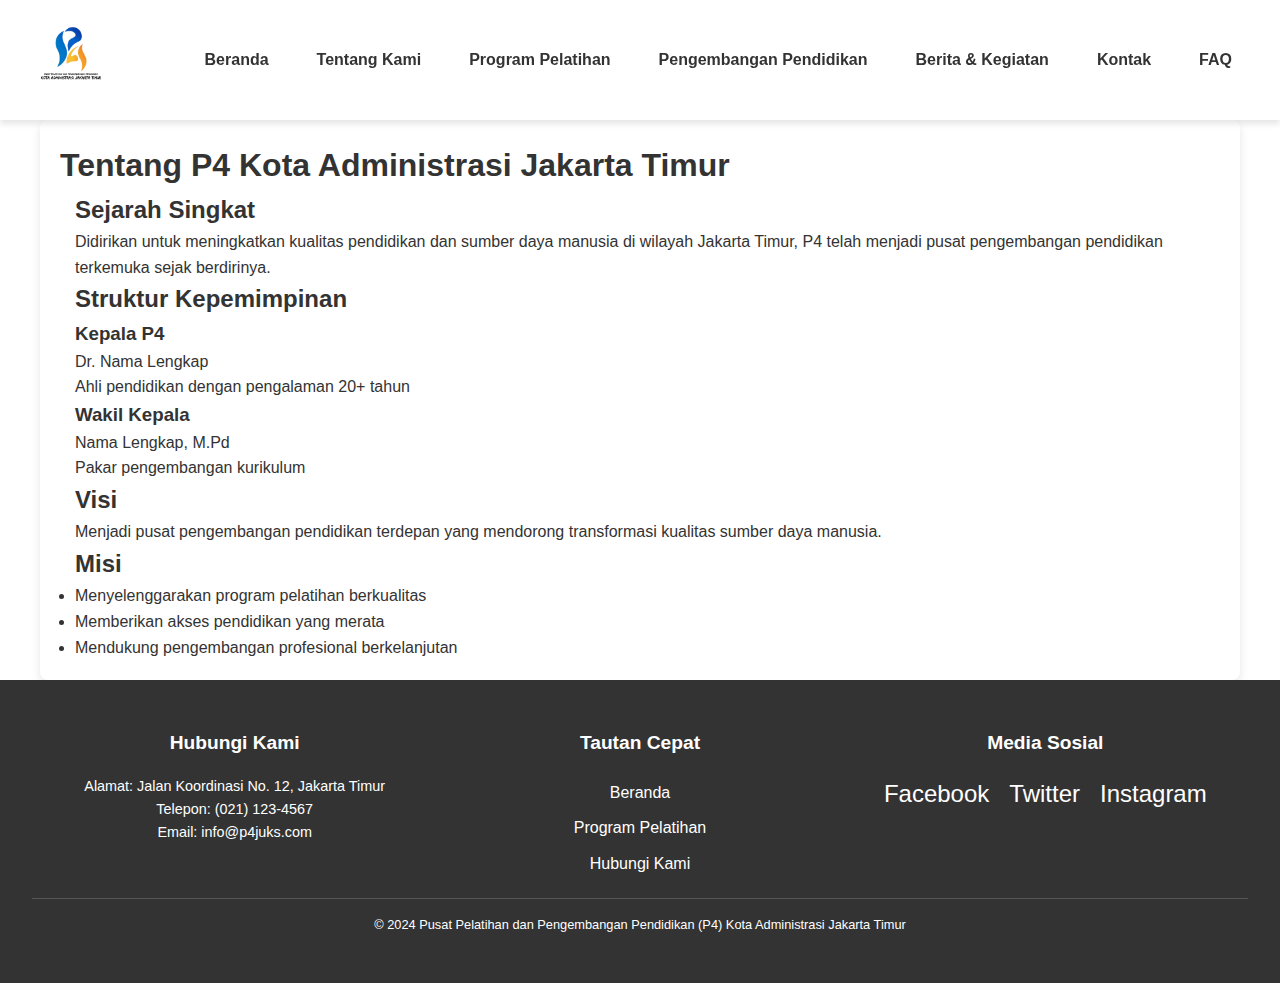
==== pages/about.html @ 4b3729eb "Web Pelatihan P4 Jakarta Timur" ====
<!DOCTYPE html>
<html lang="id">
<head>
    <meta charset="UTF-8">
    <meta name="viewport" content="width=device-width, initial-scale=1.0">
    <title>Tentang Kami - P4 Jakarta Timur</title>
    <link rel="stylesheet" href="/styles/styles.css">
    <script src="/js/include.js"></script>
    <script src="/js/navigation.js"></script>
</head>
<body>
    <div id="header-placeholder"></div>

    <main>
        <section class="about-hero">
            <h1>Tentang P4 Kota Administrasi Jakarta Timur</h1>
        </section>

        <section class="about-content">
            <div class="container">
                <div class="history">
                    <h2>Sejarah Singkat</h2>
                    <p>Didirikan untuk meningkatkan kualitas pendidikan dan sumber daya manusia di wilayah Jakarta Timur, P4 telah menjadi pusat pengembangan pendidikan terkemuka sejak berdirinya.</p>
                </div>

                <div class="leadership">
                    <h2>Struktur Kepemimpinan</h2>
                    <div class="leadership-team">
                        <div class="team-member">
                            <h3>Kepala P4</h3>
                            <p>Dr. Nama Lengkap</p>
                            <span>Ahli pendidikan dengan pengalaman 20+ tahun</span>
                        </div>
                        <div class="team-member">
                            <h3>Wakil Kepala</h3>
                            <p>Nama Lengkap, M.Pd</p>
                            <span>Pakar pengembangan kurikulum</span>
                        </div>
                    </div>
                </div>
            </div>
        </section>

        <section class="mission-vision">
            <div class="container">
                <div class="vision">
                    <h2>Visi</h2>
                    <p>Menjadi pusat pengembangan pendidikan terdepan yang mendorong transformasi kualitas sumber daya manusia.</p>
                </div>
                <div class="mission">
                    <h2>Misi</h2>
                    <ul>
                        <li>Menyelenggarakan program pelatihan berkualitas</li>
                        <li>Memberikan akses pendidikan yang merata</li>
                        <li>Mendukung pengembangan profesional berkelanjutan</li>
                    </ul>
                </div>
            </div>
        </section>
    </main>

    <div id="footer-placeholder"></div>
</body>
</html>
---- styles/styles.css ----
/* Reset and Base Styles */
* {
  margin: 0;
  padding: 0;
  box-sizing: border-box;
}

/* Body setup */
body {
  font-family: Arial, sans-serif;
  line-height: 1.6;
  color: #333;
  display: flex;
  flex-direction: column;
  min-height: 100vh; /* Pastikan seluruh halaman terisi */
}

/* Header Styles */
.site-header {
  display: flex;
  justify-content: space-between;
  align-items: center;
  padding: 1rem 2rem;
  background-color: #fff;
  box-shadow: 0 4px 6px rgba(0,0,0,0.1);
  position: sticky;
  top: 0;
  z-index: 1000;
}

.site-header .logo-container img {
  max-height: 80px;
}

.main-navigation ul {
  display: flex;
  list-style: none;
  justify-content: space-between;
}

.main-navigation ul li {
  margin-left: 1rem;
}

.main-navigation ul li a {
  text-decoration: none;
  color: #333;
  font-weight: bold;
  padding: 0.5rem 1rem;
  transition: background-color 0.3s ease, color 0.3s ease;
  border-radius: 5px;
}

.main-navigation ul li a:hover {
  background-color: #0066cc;
  color: white;
}

/* Button Styles */
.btn-primary, .btn-secondary {
  padding: 12px 25px;
  font-size: 16px;
  font-weight: bold;
  border-radius: 6px;
  transition: background-color 0.3s ease, color 0.3s ease;
  display: inline-block;  /* Pastikan tombol tampil sebagai inline-block */
  text-align: center;
  text-decoration: none;
  cursor: pointer;
  border: none;
  margin: 10px 0; /* Memberikan margin atas dan bawah pada tombol */
}

/* Primary Button */
.btn-primary {
  background-color: #4CAF50;
  color: white;
}

.btn-primary:hover {
  background-color: #45a049;
}

/* Secondary Button */
.btn-secondary {
  background-color: #f0f0f0;
  color: #333;
  border: 1px solid #ddd;
}

.btn-secondary:hover {
  background-color: #e0e0e0;
  color: #0066cc;
}

/* Disabled State for Buttons */
.btn-primary:disabled, .btn-secondary:disabled {
  background-color: #ccc;
  color: #999;
  cursor: not-allowed;
}

/* Optional: Small tweak to make buttons align nicely on smaller screens */
@media (max-width: 768px) {
  .btn-primary, .btn-secondary {
    width: 100%;  /* Tombol akan mengambil lebar penuh pada perangkat kecil */
    padding: 12px; /* Padding lebih kecil pada layar kecil */
  }
}

/* Main Content */
main {
  flex: 1; /* Membuat main mengambil sisa ruang setelah header */
  padding-top: 80px; /* Memberikan ruang untuk header fixed */
  width: 100%;
  max-width: 1200px; /* Membatasi lebar agar tidak terlalu lebar */
  margin: 0 auto; /* Memastikan konten utama di tengah */
  padding: 20px; /* Memberikan sedikit ruang di dalam konten */
  box-sizing: border-box;
  background-color: #fff; /* Latar belakang putih */
  border-radius: 8px;
  box-shadow: 0 4px 10px rgba(0,0,0,0.1); /* Menambahkan bayangan */
}

/* Container for Content */
.container {
  width: 100%;
  max-width: 1200px; /* Membatasi lebar container */
  margin: 0 auto; /* Memastikan container berada di tengah */
  padding: 0 15px;
  box-sizing: border-box;
}

/* Footer Styles */
.site-footer {
  background-color: #333;
  color: white;
  padding: 3rem 2rem;
  text-align: center;
  font-size: 0.9rem;
}

.footer-content {
  display: flex;
  justify-content: space-between;
  margin-bottom: 1rem;
}

.footer-section {
  flex: 1;
  margin: 0 1rem;
}

.footer-section h4 {
  margin-bottom: 1rem;
  font-size: 1.2rem;
  font-weight: bold;
}

.footer-section ul {
  list-style: none;
  padding: 0;
}

.footer-section li a {
  color: #fff;
  font-size: 16px;
  text-decoration: none;
  padding: 5px 0;
  display: inline-block;
  transition: color 0.3s ease, padding 0.3s ease;
}

.footer-section li a:hover {
  color: #4CAF50;
  padding-left: 10px;
}


.social-icons a {
  color: #fff;
  margin: 0 0.5rem;
  text-decoration: none;
  font-size: 1.5rem;
  transition: color 0.3s ease;
}

.social-icons a:hover {
  color: #4CAF50;
}

.copyright {
  border-top: 1px solid #555;
  padding-top: 1rem;
  font-size: 0.8rem;
  margin-top: 1rem;
}

/* Testimonials */
.testimonials {
  background-color: #f9f9f9;
  padding: 50px 0;
  text-align: center;
}

.testimonial-slider {
  max-width: 800px;
  margin: 0 auto;
}

.testimonial-item {
  background-color: white;
  padding: 30px;
  border-radius: 10px;
  box-shadow: 0 4px 6px rgba(0,0,0,0.1);
}

.testimonial-author {
  display: block;
  margin-top: 15px;
  font-style: italic;
  color: #666;
}

/* Contact Page Styles */
.contact-info {
  display: flex;
  justify-content: space-between;
  margin-bottom: 30px;
}

.contact-details {
  display: flex;
  gap: 30px;
}

.contact-form .form-group {
  margin-bottom: 15px;
}

.contact-form label {
  display: block;
  margin-bottom: 5px;
}

.contact-form input, 
.contact-form textarea {
  width: 100%;
  padding: 10px;
  border: 1px solid #ddd;
  border-radius: 4px;
}

.contact-form .error {
  color: red;
  font-size: 0.8em;
}

/* FAQ Page Styles */
.faq-content details {
  margin-bottom: 15px;
  border: 1px solid #ddd;
  border-radius: 5px;
}

.faq-content summary {
  padding: 10px;
  cursor: pointer;
  font-weight: bold;
}

.faq-content details p {
  padding: 10px;
}

/* Media Queries for Responsiveness */
@media screen and (max-width: 768px) {
  .site-header {
      flex-direction: column;
      padding: 1rem;
  }

  .main-navigation ul {
      flex-direction: column;
      align-items: center;
  }

  .main-navigation ul li {
      margin: 0.5rem 0;
  }

  .footer-content {
      flex-direction: column;
  }
}

/* Performance Optimizations */
img {
  max-width: 100%;
  height: auto;
}

/* Accessibility */
a:focus, 
button:focus {
  outline: 2px solid #0066cc;
  outline-offset: 2px;
}
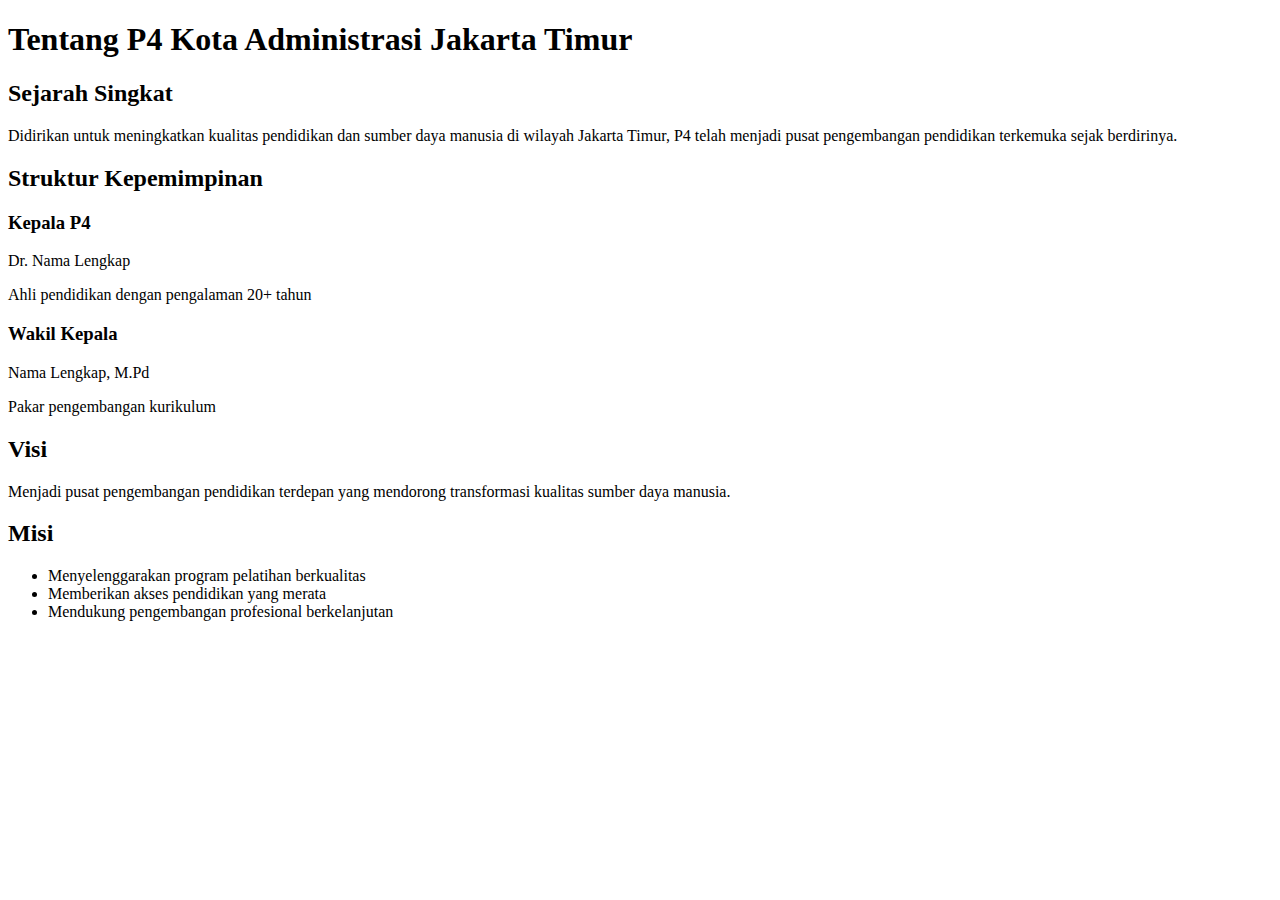
==== commit 7fbeb10c: "second" ====
--- a/pages/about.html
+++ b/pages/about.html
@@ -4,9 +4,9 @@
     <meta charset="UTF-8">
     <meta name="viewport" content="width=device-width, initial-scale=1.0">
     <title>Tentang Kami - P4 Jakarta Timur</title>
-    <link rel="stylesheet" href="/styles/styles.css">
-    <script src="/js/include.js"></script>
-    <script src="/js/navigation.js"></script>
+    <link rel="stylesheet" href="styles/styles.css">
+    <script src="js/include.js"></script>
+    <script src="js/navigation.js"></script>
 </head>
 <body>
     <div id="header-placeholder"></div>
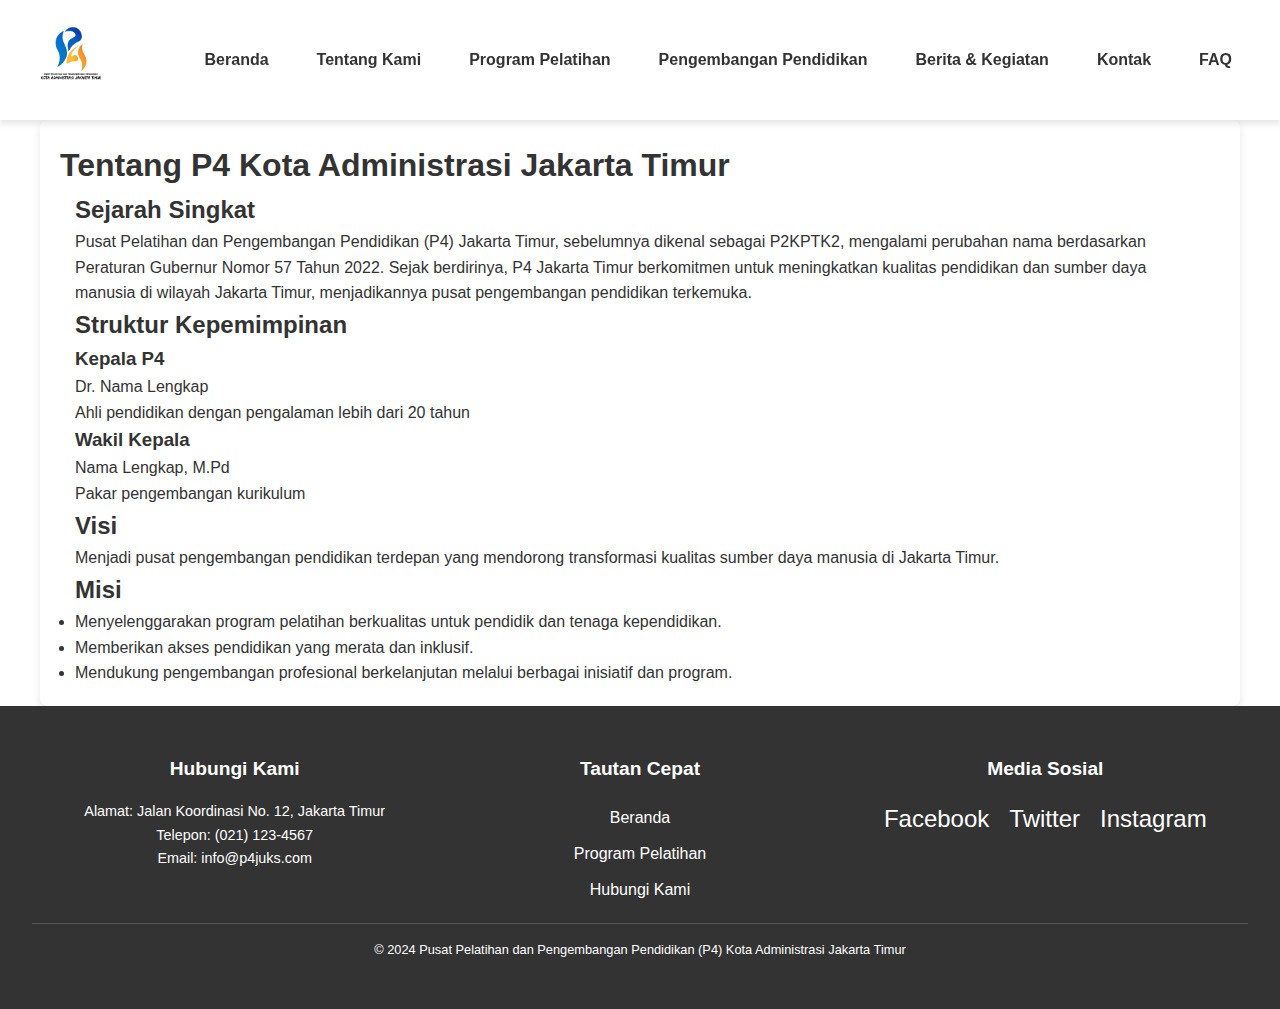
==== commit f496a80a: "lagi1" ====
--- a/pages/about.html
+++ b/pages/about.html
@@ -4,9 +4,10 @@
     <meta charset="UTF-8">
     <meta name="viewport" content="width=device-width, initial-scale=1.0">
     <title>Tentang Kami - P4 Jakarta Timur</title>
-    <link rel="stylesheet" href="styles/styles.css">
-    <script src="js/include.js"></script>
-    <script src="js/navigation.js"></script>
+    <link rel="stylesheet" href="/styles/styles.css">
+    <link rel="stylesheet" href="/styles/styles.css">
+    <script src="/js/include.js"></script>
+    <script src="/js/navigation.js"></script>
 </head>
 <body>
     <div id="header-placeholder"></div>
@@ -20,7 +21,10 @@
             <div class="container">
                 <div class="history">
                     <h2>Sejarah Singkat</h2>
-                    <p>Didirikan untuk meningkatkan kualitas pendidikan dan sumber daya manusia di wilayah Jakarta Timur, P4 telah menjadi pusat pengembangan pendidikan terkemuka sejak berdirinya.</p>
+                    <p>Pusat Pelatihan dan Pengembangan Pendidikan (P4) Jakarta Timur, sebelumnya dikenal sebagai P2KPTK2, 
+                        mengalami perubahan nama berdasarkan Peraturan Gubernur Nomor 57 Tahun 2022. Sejak berdirinya, P4 Jakarta Timur berkomitmen untuk meningkatkan 
+                        kualitas pendidikan dan sumber daya manusia di wilayah Jakarta Timur, menjadikannya pusat pengembangan pendidikan terkemuka.
+                    </p>
                 </div>
 
                 <div class="leadership">
@@ -29,7 +33,7 @@
                         <div class="team-member">
                             <h3>Kepala P4</h3>
                             <p>Dr. Nama Lengkap</p>
-                            <span>Ahli pendidikan dengan pengalaman 20+ tahun</span>
+                            <span>Ahli pendidikan dengan pengalaman lebih dari 20 tahun</span>
                         </div>
                         <div class="team-member">
                             <h3>Wakil Kepala</h3>
@@ -45,14 +49,14 @@
             <div class="container">
                 <div class="vision">
                     <h2>Visi</h2>
-                    <p>Menjadi pusat pengembangan pendidikan terdepan yang mendorong transformasi kualitas sumber daya manusia.</p>
+                    <p>Menjadi pusat pengembangan pendidikan terdepan yang mendorong transformasi kualitas sumber daya manusia di Jakarta Timur.</p>
                 </div>
                 <div class="mission">
                     <h2>Misi</h2>
                     <ul>
-                        <li>Menyelenggarakan program pelatihan berkualitas</li>
-                        <li>Memberikan akses pendidikan yang merata</li>
-                        <li>Mendukung pengembangan profesional berkelanjutan</li>
+                        <li>Menyelenggarakan program pelatihan berkualitas untuk pendidik dan tenaga kependidikan.</li>
+                        <li>Memberikan akses pendidikan yang merata dan inklusif.</li>
+                        <li>Mendukung pengembangan profesional berkelanjutan melalui berbagai inisiatif dan program.</li>
                     </ul>
                 </div>
             </div>
@@ -61,4 +65,4 @@
 
     <div id="footer-placeholder"></div>
 </body>
-</html>+</html>
--- a/styles/styles.css
+++ b/styles/styles.css
@@ -0,0 +1,308 @@
+/* Reset and Base Styles */
+* {
+  margin: 0;
+  padding: 0;
+  box-sizing: border-box;
+}
+
+/* Body setup */
+body {
+  font-family: Arial, sans-serif;
+  line-height: 1.6;
+  color: #333;
+  display: flex;
+  flex-direction: column;
+  min-height: 100vh; /* Pastikan seluruh halaman terisi */
+}
+
+/* Header Styles */
+.site-header {
+  display: flex;
+  justify-content: space-between;
+  align-items: center;
+  padding: 1rem 2rem;
+  background-color: #fff;
+  box-shadow: 0 4px 6px rgba(0,0,0,0.1);
+  position: sticky;
+  top: 0;
+  z-index: 1000;
+}
+
+.site-header .logo-container img {
+  max-height: 80px;
+}
+
+.main-navigation ul {
+  display: flex;
+  list-style: none;
+  justify-content: space-between;
+}
+
+.main-navigation ul li {
+  margin-left: 1rem;
+}
+
+.main-navigation ul li a {
+  text-decoration: none;
+  color: #333;
+  font-weight: bold;
+  padding: 0.5rem 1rem;
+  transition: background-color 0.3s ease, color 0.3s ease;
+  border-radius: 5px;
+}
+
+.main-navigation ul li a:hover {
+  background-color: #0066cc;
+  color: white;
+}
+
+/* Button Styles */
+.btn-primary, .btn-secondary {
+  padding: 12px 25px;
+  font-size: 16px;
+  font-weight: bold;
+  border-radius: 6px;
+  transition: background-color 0.3s ease, color 0.3s ease;
+  display: inline-block;  /* Pastikan tombol tampil sebagai inline-block */
+  text-align: center;
+  text-decoration: none;
+  cursor: pointer;
+  border: none;
+  margin: 10px 0; /* Memberikan margin atas dan bawah pada tombol */
+}
+
+/* Primary Button */
+.btn-primary {
+  background-color: #4CAF50;
+  color: white;
+}
+
+.btn-primary:hover {
+  background-color: #45a049;
+}
+
+/* Secondary Button */
+.btn-secondary {
+  background-color: #f0f0f0;
+  color: #333;
+  border: 1px solid #ddd;
+}
+
+.btn-secondary:hover {
+  background-color: #e0e0e0;
+  color: #0066cc;
+}
+
+/* Disabled State for Buttons */
+.btn-primary:disabled, .btn-secondary:disabled {
+  background-color: #ccc;
+  color: #999;
+  cursor: not-allowed;
+}
+
+/* Optional: Small tweak to make buttons align nicely on smaller screens */
+@media (max-width: 768px) {
+  .btn-primary, .btn-secondary {
+    width: 100%;  /* Tombol akan mengambil lebar penuh pada perangkat kecil */
+    padding: 12px; /* Padding lebih kecil pada layar kecil */
+  }
+}
+
+/* Main Content */
+main {
+  flex: 1; /* Membuat main mengambil sisa ruang setelah header */
+  padding-top: 80px; /* Memberikan ruang untuk header fixed */
+  width: 100%;
+  max-width: 1200px; /* Membatasi lebar agar tidak terlalu lebar */
+  margin: 0 auto; /* Memastikan konten utama di tengah */
+  padding: 20px; /* Memberikan sedikit ruang di dalam konten */
+  box-sizing: border-box;
+  background-color: #fff; /* Latar belakang putih */
+  border-radius: 8px;
+  box-shadow: 0 4px 10px rgba(0,0,0,0.1); /* Menambahkan bayangan */
+}
+
+/* Container for Content */
+.container {
+  width: 100%;
+  max-width: 1200px; /* Membatasi lebar container */
+  margin: 0 auto; /* Memastikan container berada di tengah */
+  padding: 0 15px;
+  box-sizing: border-box;
+}
+
+/* Footer Styles */
+.site-footer {
+  background-color: #333;
+  color: white;
+  padding: 3rem 2rem;
+  text-align: center;
+  font-size: 0.9rem;
+}
+
+.footer-content {
+  display: flex;
+  justify-content: space-between;
+  margin-bottom: 1rem;
+}
+
+.footer-section {
+  flex: 1;
+  margin: 0 1rem;
+}
+
+.footer-section h4 {
+  margin-bottom: 1rem;
+  font-size: 1.2rem;
+  font-weight: bold;
+}
+
+.footer-section ul {
+  list-style: none;
+  padding: 0;
+}
+
+.footer-section li a {
+  color: #fff;
+  font-size: 16px;
+  text-decoration: none;
+  padding: 5px 0;
+  display: inline-block;
+  transition: color 0.3s ease, padding 0.3s ease;
+}
+
+.footer-section li a:hover {
+  color: #4CAF50;
+  padding-left: 10px;
+}
+
+
+.social-icons a {
+  color: #fff;
+  margin: 0 0.5rem;
+  text-decoration: none;
+  font-size: 1.5rem;
+  transition: color 0.3s ease;
+}
+
+.social-icons a:hover {
+  color: #4CAF50;
+}
+
+.copyright {
+  border-top: 1px solid #555;
+  padding-top: 1rem;
+  font-size: 0.8rem;
+  margin-top: 1rem;
+}
+
+/* Testimonials */
+.testimonials {
+  background-color: #f9f9f9;
+  padding: 50px 0;
+  text-align: center;
+}
+
+.testimonial-slider {
+  max-width: 800px;
+  margin: 0 auto;
+}
+
+.testimonial-item {
+  background-color: white;
+  padding: 30px;
+  border-radius: 10px;
+  box-shadow: 0 4px 6px rgba(0,0,0,0.1);
+}
+
+.testimonial-author {
+  display: block;
+  margin-top: 15px;
+  font-style: italic;
+  color: #666;
+}
+
+/* Contact Page Styles */
+.contact-info {
+  display: flex;
+  justify-content: space-between;
+  margin-bottom: 30px;
+}
+
+.contact-details {
+  display: flex;
+  gap: 30px;
+}
+
+.contact-form .form-group {
+  margin-bottom: 15px;
+}
+
+.contact-form label {
+  display: block;
+  margin-bottom: 5px;
+}
+
+.contact-form input, 
+.contact-form textarea {
+  width: 100%;
+  padding: 10px;
+  border: 1px solid #ddd;
+  border-radius: 4px;
+}
+
+.contact-form .error {
+  color: red;
+  font-size: 0.8em;
+}
+
+/* FAQ Page Styles */
+.faq-content details {
+  margin-bottom: 15px;
+  border: 1px solid #ddd;
+  border-radius: 5px;
+}
+
+.faq-content summary {
+  padding: 10px;
+  cursor: pointer;
+  font-weight: bold;
+}
+
+.faq-content details p {
+  padding: 10px;
+}
+
+/* Media Queries for Responsiveness */
+@media screen and (max-width: 768px) {
+  .site-header {
+      flex-direction: column;
+      padding: 1rem;
+  }
+
+  .main-navigation ul {
+      flex-direction: column;
+      align-items: center;
+  }
+
+  .main-navigation ul li {
+      margin: 0.5rem 0;
+  }
+
+  .footer-content {
+      flex-direction: column;
+  }
+}
+
+/* Performance Optimizations */
+img {
+  max-width: 100%;
+  height: auto;
+}
+
+/* Accessibility */
+a:focus, 
+button:focus {
+  outline: 2px solid #0066cc;
+  outline-offset: 2px;
+}
--- a/styles/styles.css
+++ b/styles/styles.css
@@ -0,0 +1,308 @@
+/* Reset and Base Styles */
+* {
+  margin: 0;
+  padding: 0;
+  box-sizing: border-box;
+}
+
+/* Body setup */
+body {
+  font-family: Arial, sans-serif;
+  line-height: 1.6;
+  color: #333;
+  display: flex;
+  flex-direction: column;
+  min-height: 100vh; /* Pastikan seluruh halaman terisi */
+}
+
+/* Header Styles */
+.site-header {
+  display: flex;
+  justify-content: space-between;
+  align-items: center;
+  padding: 1rem 2rem;
+  background-color: #fff;
+  box-shadow: 0 4px 6px rgba(0,0,0,0.1);
+  position: sticky;
+  top: 0;
+  z-index: 1000;
+}
+
+.site-header .logo-container img {
+  max-height: 80px;
+}
+
+.main-navigation ul {
+  display: flex;
+  list-style: none;
+  justify-content: space-between;
+}
+
+.main-navigation ul li {
+  margin-left: 1rem;
+}
+
+.main-navigation ul li a {
+  text-decoration: none;
+  color: #333;
+  font-weight: bold;
+  padding: 0.5rem 1rem;
+  transition: background-color 0.3s ease, color 0.3s ease;
+  border-radius: 5px;
+}
+
+.main-navigation ul li a:hover {
+  background-color: #0066cc;
+  color: white;
+}
+
+/* Button Styles */
+.btn-primary, .btn-secondary {
+  padding: 12px 25px;
+  font-size: 16px;
+  font-weight: bold;
+  border-radius: 6px;
+  transition: background-color 0.3s ease, color 0.3s ease;
+  display: inline-block;  /* Pastikan tombol tampil sebagai inline-block */
+  text-align: center;
+  text-decoration: none;
+  cursor: pointer;
+  border: none;
+  margin: 10px 0; /* Memberikan margin atas dan bawah pada tombol */
+}
+
+/* Primary Button */
+.btn-primary {
+  background-color: #4CAF50;
+  color: white;
+}
+
+.btn-primary:hover {
+  background-color: #45a049;
+}
+
+/* Secondary Button */
+.btn-secondary {
+  background-color: #f0f0f0;
+  color: #333;
+  border: 1px solid #ddd;
+}
+
+.btn-secondary:hover {
+  background-color: #e0e0e0;
+  color: #0066cc;
+}
+
+/* Disabled State for Buttons */
+.btn-primary:disabled, .btn-secondary:disabled {
+  background-color: #ccc;
+  color: #999;
+  cursor: not-allowed;
+}
+
+/* Optional: Small tweak to make buttons align nicely on smaller screens */
+@media (max-width: 768px) {
+  .btn-primary, .btn-secondary {
+    width: 100%;  /* Tombol akan mengambil lebar penuh pada perangkat kecil */
+    padding: 12px; /* Padding lebih kecil pada layar kecil */
+  }
+}
+
+/* Main Content */
+main {
+  flex: 1; /* Membuat main mengambil sisa ruang setelah header */
+  padding-top: 80px; /* Memberikan ruang untuk header fixed */
+  width: 100%;
+  max-width: 1200px; /* Membatasi lebar agar tidak terlalu lebar */
+  margin: 0 auto; /* Memastikan konten utama di tengah */
+  padding: 20px; /* Memberikan sedikit ruang di dalam konten */
+  box-sizing: border-box;
+  background-color: #fff; /* Latar belakang putih */
+  border-radius: 8px;
+  box-shadow: 0 4px 10px rgba(0,0,0,0.1); /* Menambahkan bayangan */
+}
+
+/* Container for Content */
+.container {
+  width: 100%;
+  max-width: 1200px; /* Membatasi lebar container */
+  margin: 0 auto; /* Memastikan container berada di tengah */
+  padding: 0 15px;
+  box-sizing: border-box;
+}
+
+/* Footer Styles */
+.site-footer {
+  background-color: #333;
+  color: white;
+  padding: 3rem 2rem;
+  text-align: center;
+  font-size: 0.9rem;
+}
+
+.footer-content {
+  display: flex;
+  justify-content: space-between;
+  margin-bottom: 1rem;
+}
+
+.footer-section {
+  flex: 1;
+  margin: 0 1rem;
+}
+
+.footer-section h4 {
+  margin-bottom: 1rem;
+  font-size: 1.2rem;
+  font-weight: bold;
+}
+
+.footer-section ul {
+  list-style: none;
+  padding: 0;
+}
+
+.footer-section li a {
+  color: #fff;
+  font-size: 16px;
+  text-decoration: none;
+  padding: 5px 0;
+  display: inline-block;
+  transition: color 0.3s ease, padding 0.3s ease;
+}
+
+.footer-section li a:hover {
+  color: #4CAF50;
+  padding-left: 10px;
+}
+
+
+.social-icons a {
+  color: #fff;
+  margin: 0 0.5rem;
+  text-decoration: none;
+  font-size: 1.5rem;
+  transition: color 0.3s ease;
+}
+
+.social-icons a:hover {
+  color: #4CAF50;
+}
+
+.copyright {
+  border-top: 1px solid #555;
+  padding-top: 1rem;
+  font-size: 0.8rem;
+  margin-top: 1rem;
+}
+
+/* Testimonials */
+.testimonials {
+  background-color: #f9f9f9;
+  padding: 50px 0;
+  text-align: center;
+}
+
+.testimonial-slider {
+  max-width: 800px;
+  margin: 0 auto;
+}
+
+.testimonial-item {
+  background-color: white;
+  padding: 30px;
+  border-radius: 10px;
+  box-shadow: 0 4px 6px rgba(0,0,0,0.1);
+}
+
+.testimonial-author {
+  display: block;
+  margin-top: 15px;
+  font-style: italic;
+  color: #666;
+}
+
+/* Contact Page Styles */
+.contact-info {
+  display: flex;
+  justify-content: space-between;
+  margin-bottom: 30px;
+}
+
+.contact-details {
+  display: flex;
+  gap: 30px;
+}
+
+.contact-form .form-group {
+  margin-bottom: 15px;
+}
+
+.contact-form label {
+  display: block;
+  margin-bottom: 5px;
+}
+
+.contact-form input, 
+.contact-form textarea {
+  width: 100%;
+  padding: 10px;
+  border: 1px solid #ddd;
+  border-radius: 4px;
+}
+
+.contact-form .error {
+  color: red;
+  font-size: 0.8em;
+}
+
+/* FAQ Page Styles */
+.faq-content details {
+  margin-bottom: 15px;
+  border: 1px solid #ddd;
+  border-radius: 5px;
+}
+
+.faq-content summary {
+  padding: 10px;
+  cursor: pointer;
+  font-weight: bold;
+}
+
+.faq-content details p {
+  padding: 10px;
+}
+
+/* Media Queries for Responsiveness */
+@media screen and (max-width: 768px) {
+  .site-header {
+      flex-direction: column;
+      padding: 1rem;
+  }
+
+  .main-navigation ul {
+      flex-direction: column;
+      align-items: center;
+  }
+
+  .main-navigation ul li {
+      margin: 0.5rem 0;
+  }
+
+  .footer-content {
+      flex-direction: column;
+  }
+}
+
+/* Performance Optimizations */
+img {
+  max-width: 100%;
+  height: auto;
+}
+
+/* Accessibility */
+a:focus, 
+button:focus {
+  outline: 2px solid #0066cc;
+  outline-offset: 2px;
+}
